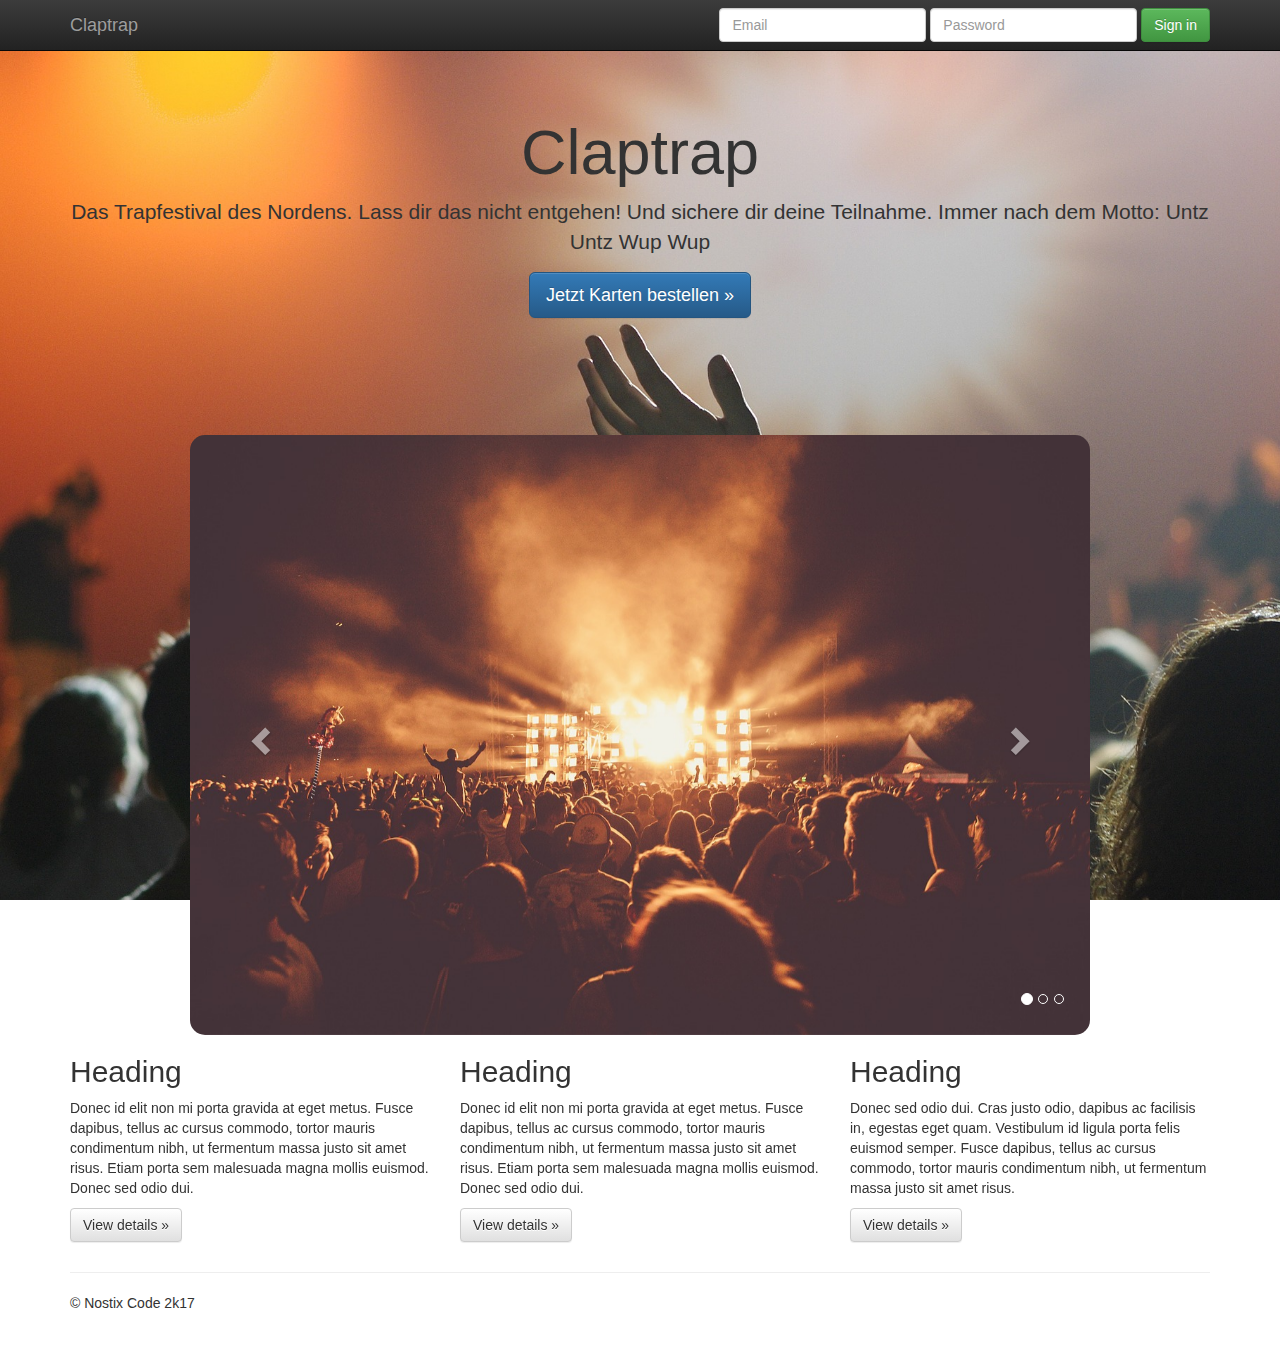
==== index.html @ b6ec32d0 "Add Image-Carousel-Front" ====
<!doctype html>
<html>
    <head>
        <meta charset="utf-8">
        <title>Claptrap</title>
        <meta name="description" content="Trapfestival">
        <meta name="viewport" content="width=device-width, initial-scale=1">


        <link rel="stylesheet" href="css/bootstrap.min.css">
        <link rel="stylesheet" href="css/bootstrap-theme.min.css">
        <link rel="stylesheet" href="css/main.css">

        <script src="js/vendor/modernizr-2.8.3-respond-1.4.2.min.js"></script>
    </head>
    <body>

    <nav class="navbar navbar-inverse navbar-fixed-top" role="navigation">
      <div class="container">
        <div class="navbar-header">
          <button type="button" class="navbar-toggle collapsed" data-toggle="collapse" data-target="#navbar" aria-expanded="false" aria-controls="navbar">
            <span class="sr-only">Toggle navigation</span>
            <span class="icon-bar"></span>
            <span class="icon-bar"></span>
            <span class="icon-bar"></span>
          </button>
          <a class="navbar-brand" href="#">Claptrap</a>
        </div>
        <div id="navbar" class="navbar-collapse collapse">
          <form class="navbar-form navbar-right" role="form">
            <div class="form-group">
              <input type="text" placeholder="Email" class="form-control">
            </div>
            <div class="form-group">
              <input type="password" placeholder="Password" class="form-control">
            </div>
            <button type="submit" class="btn btn-success">Sign in</button>
          </form>
        </div><!--/.navbar-collapse -->
      </div>
    </nav>

    <!-- Main jumbotron for a primary marketing message or call to action -->
    <div class="jumbotron">
      <div class="container">
        <h1 class="mainheader">Claptrap</h1>
        <p class="mainheader">Das Trapfestival des Nordens. Lass dir das nicht entgehen! Und sichere dir deine Teilnahme. Immer nach dem Motto: Untz Untz Wup Wup</p>
        <p class="mainheader"><a class="btn btn-primary btn-lg" href="#" role="button">Jetzt Karten bestellen &raquo;</a></p>
      </div>
    </div>
    
    
    
    
<div class="section-white">
  <div class="container frontimages">

    <div id="frontimages" class="carousel slide" data-ride="carousel">
      <!-- Indicators -->
      <ol class="carousel-indicators">
        <li data-target="#frontimages" data-slide-to="0" class="active"></li>
        <li data-target="#frontimages" data-slide-to="1"></li>
        <li data-target="#frontimages" data-slide-to="2"></li>
      </ol>

      <!-- Wrapper for slides -->
      <div class="carousel-inner">
        <div class="item active">
          <img src="img/1.jpg" alt="...">
        </div>
        <div class="item">
          <img src="img/2.jpg" alt="...">
        </div>
        <div class="item">
          <img src="img/3.jpg" alt="...">
        </div>
      </div>

      <!-- Controls -->
      <a class="left carousel-control" href="#frontimages" data-slide="prev">
        <span class="glyphicon glyphicon-chevron-left"></span>
      </a>
      <a class="right carousel-control" href="#frontimages" data-slide="next">
        <span class="glyphicon glyphicon-chevron-right"></span>
      </a>
    </div>

  </div>
</section>
    
    
    

    <div class="container">
      <!-- Example row of columns -->
      <div class="row">
        <div class="col-md-4">
          <h2>Heading</h2>
          <p>Donec id elit non mi porta gravida at eget metus. Fusce dapibus, tellus ac cursus commodo, tortor mauris condimentum nibh, ut fermentum massa justo sit amet risus. Etiam porta sem malesuada magna mollis euismod. Donec sed odio dui. </p>
          <p><a class="btn btn-default" href="#" role="button">View details &raquo;</a></p>
        </div>
        <div class="col-md-4">
          <h2>Heading</h2>
          <p>Donec id elit non mi porta gravida at eget metus. Fusce dapibus, tellus ac cursus commodo, tortor mauris condimentum nibh, ut fermentum massa justo sit amet risus. Etiam porta sem malesuada magna mollis euismod. Donec sed odio dui. </p>
          <p><a class="btn btn-default" href="#" role="button">View details &raquo;</a></p>
       </div>
        <div class="col-md-4">
          <h2>Heading</h2>
          <p>Donec sed odio dui. Cras justo odio, dapibus ac facilisis in, egestas eget quam. Vestibulum id ligula porta felis euismod semper. Fusce dapibus, tellus ac cursus commodo, tortor mauris condimentum nibh, ut fermentum massa justo sit amet risus.</p>
          <p><a class="btn btn-default" href="#" role="button">View details &raquo;</a></p>
        </div>
      </div>

      <hr>

      <footer>
        <p>&copy; Nostix Code 2k17</p>
      </footer>
    </div> <!-- /container -->        <script src="//ajax.googleapis.com/ajax/libs/jquery/1.11.2/jquery.min.js"></script>
        <script>window.jQuery || document.write('<script src="js/vendor/jquery-1.11.2.min.js"><\/script>')</script>

        <script src="js/vendor/bootstrap.min.js"></script>
    </body>
</html>
---- css/main.css ----
body {
  padding-top: 50px;
  padding-bottom: 20px;
  background-image: url("../img/bg.jpg");
  background-size: cover;
  background-attachment: fixed;
}

.mainheader {
  text-align: center;
}


.jumbotron {
  background: none;
}

/* Makes images fully responsive */

.img-responsive,
.thumbnail > img,
.thumbnail a > img,
.carousel-inner > .item > img,
.carousel-inner > .item > a > img {
  display: block;
  width: 100%;
  height: auto;
}

/* ------------------- Carousel Styling ------------------- */

.carousel-inner {
  border-radius: 15px;
}

.carousel-indicators {
  position: absolute;
  bottom: 0;
  right: 0;
  left: 0;
  width: 100%;
  z-index: 15;
  margin: 0;
  padding: 0 25px 25px 0;
  text-align: right;
}

.carousel-control.left,
.carousel-control.right {
  background-image: none;
}

@media screen and (min-width: 768px) {

  .section-white {
     padding: 24px 0;
  }

}

@media screen and (min-width: 992px) {

  .frontimages {
    max-width: 930px;
  }

}
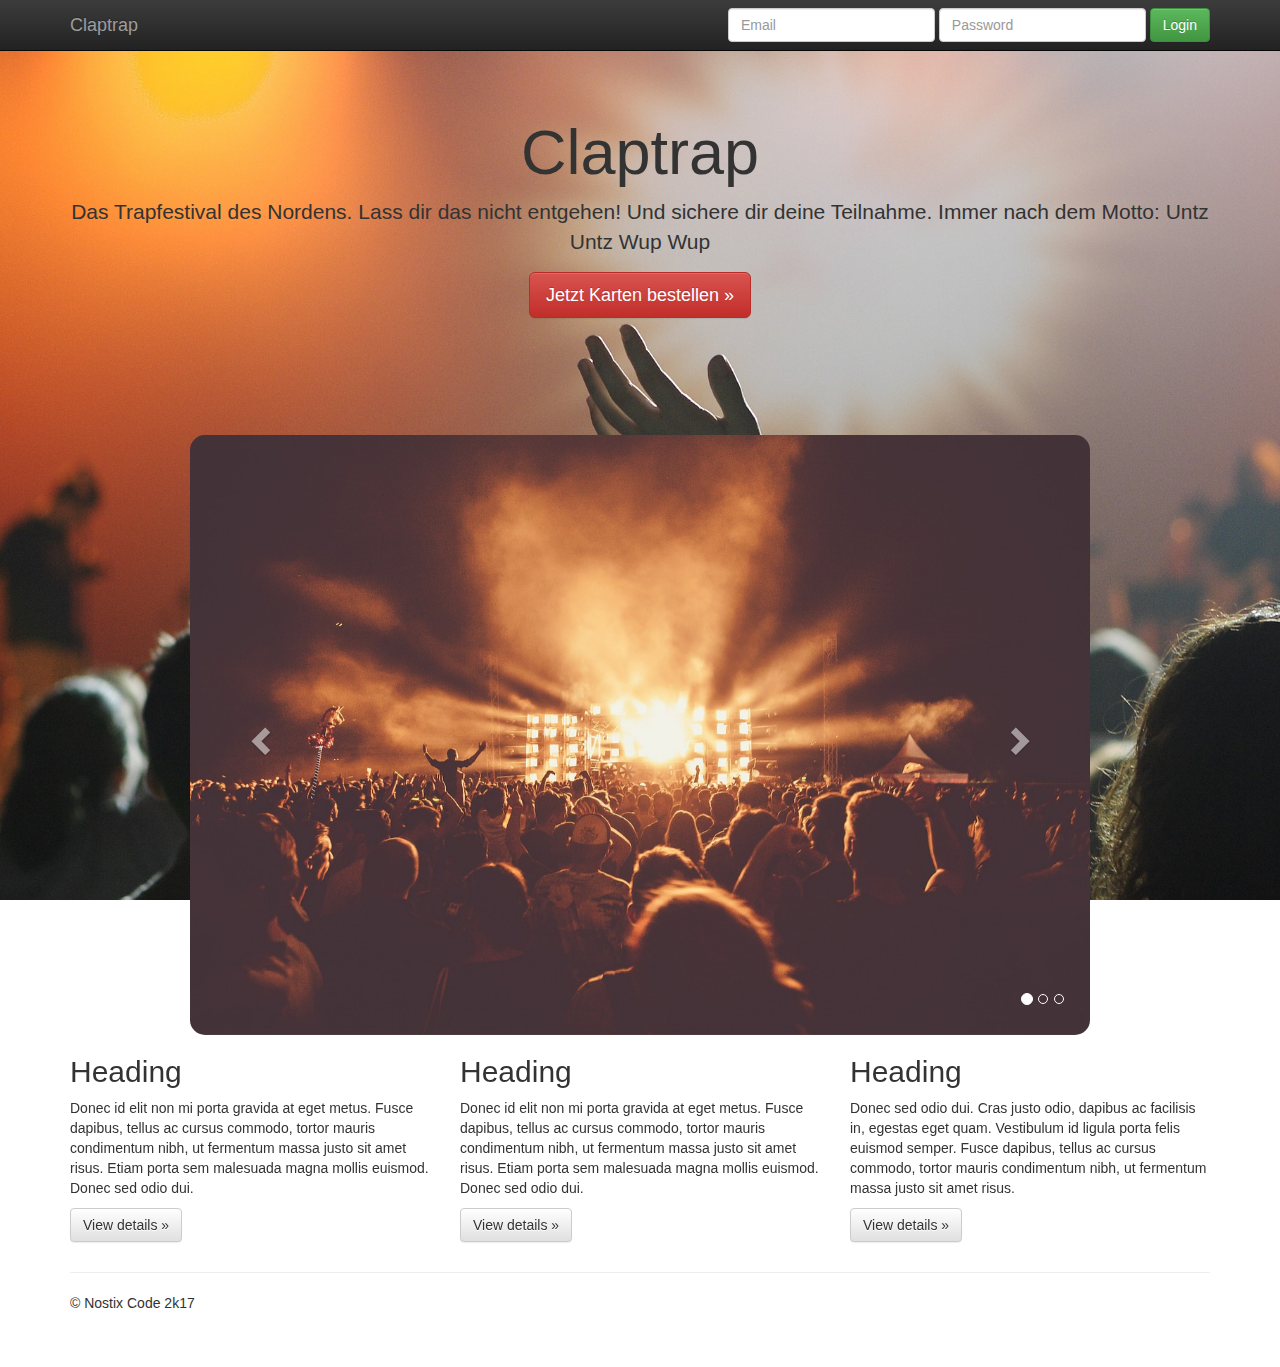
==== commit 94f2d45a: "Add back to top button" ====
--- a/index.html
+++ b/index.html
@@ -34,7 +34,7 @@
             <div class="form-group">
               <input type="password" placeholder="Password" class="form-control">
             </div>
-            <button type="submit" class="btn btn-success">Sign in</button>
+            <button type="submit" class="btn btn-success">Login</button>
           </form>
         </div><!--/.navbar-collapse -->
       </div>
@@ -45,51 +45,45 @@
       <div class="container">
         <h1 class="mainheader">Claptrap</h1>
         <p class="mainheader">Das Trapfestival des Nordens. Lass dir das nicht entgehen! Und sichere dir deine Teilnahme. Immer nach dem Motto: Untz Untz Wup Wup</p>
-        <p class="mainheader"><a class="btn btn-primary btn-lg" href="#" role="button">Jetzt Karten bestellen &raquo;</a></p>
+        <p class="mainheader"><a class="btn btn-danger btn-lg" href="#" role="button">Jetzt Karten bestellen &raquo;</a></p>
       </div>
     </div>
     
-    
-    
-    
-<div class="section-white">
-  <div class="container frontimages">
+    <div class="section-white">
+        <div class="container frontimages">
 
-    <div id="frontimages" class="carousel slide" data-ride="carousel">
-      <!-- Indicators -->
-      <ol class="carousel-indicators">
-        <li data-target="#frontimages" data-slide-to="0" class="active"></li>
-        <li data-target="#frontimages" data-slide-to="1"></li>
-        <li data-target="#frontimages" data-slide-to="2"></li>
-      </ol>
+            <div id="frontimages" class="carousel slide" data-ride="carousel">
+                <!-- Indicators -->
+                <ol class="carousel-indicators">
+                    <li data-target="#frontimages" data-slide-to="0" class="active"></li>
+                    <li data-target="#frontimages" data-slide-to="1"></li>
+                    <li data-target="#frontimages" data-slide-to="2"></li>
+                </ol>
 
-      <!-- Wrapper for slides -->
-      <div class="carousel-inner">
-        <div class="item active">
-          <img src="img/1.jpg" alt="...">
+                <!-- Wrapper for slides -->
+                <div class="carousel-inner">
+                    <div class="item active">
+                        <img src="img/1.jpg" alt="...">
+                    </div>
+                    <div class="item">
+                        <img src="img/2.jpg" alt="...">
+                    </div>
+                    <div class="item">
+                        <img src="img/3.jpg" alt="...">
+                    </div>
+                </div>
+
+                <!-- Controls -->
+                <a class="left carousel-control" href="#frontimages" data-slide="prev">
+                     <span class="glyphicon glyphicon-chevron-left"></span>
+                </a>
+                <a class="right carousel-control" href="#frontimages" data-slide="next">
+                     <span class="glyphicon glyphicon-chevron-right"></span>
+                </a>
+            </div>
+
         </div>
-        <div class="item">
-          <img src="img/2.jpg" alt="...">
-        </div>
-        <div class="item">
-          <img src="img/3.jpg" alt="...">
-        </div>
-      </div>
-
-      <!-- Controls -->
-      <a class="left carousel-control" href="#frontimages" data-slide="prev">
-        <span class="glyphicon glyphicon-chevron-left"></span>
-      </a>
-      <a class="right carousel-control" href="#frontimages" data-slide="next">
-        <span class="glyphicon glyphicon-chevron-right"></span>
-      </a>
-    </div>
-
-  </div>
-</section>
-    
-    
-    
+    </section>
 
     <div class="container">
       <!-- Example row of columns -->
@@ -110,6 +104,8 @@
           <p><a class="btn btn-default" href="#" role="button">View details &raquo;</a></p>
         </div>
       </div>
+      
+      <a id="back-to-top" href="#" class="btn btn-default btn-lg back-to-top" role="button" title="Click to return on the top page" data-toggle="tooltip" data-placement="left"><span class="glyphicon glyphicon-chevron-up"></span></a>
 
       <hr>
 
@@ -120,5 +116,6 @@
         <script>window.jQuery || document.write('<script src="js/vendor/jquery-1.11.2.min.js"><\/script>')</script>
 
         <script src="js/vendor/bootstrap.min.js"></script>
+        <script src="js/main.js"></script>
     </body>
 </html>
--- a/css/main.css
+++ b/css/main.css
@@ -13,6 +13,14 @@
 
 .jumbotron {
   background: none;
+}
+
+.back-to-top {
+  cursor: pointer;
+  position: fixed;
+  bottom: 20px;
+  right: 40px;
+  display:none;
 }
 
 /* Makes images fully responsive */
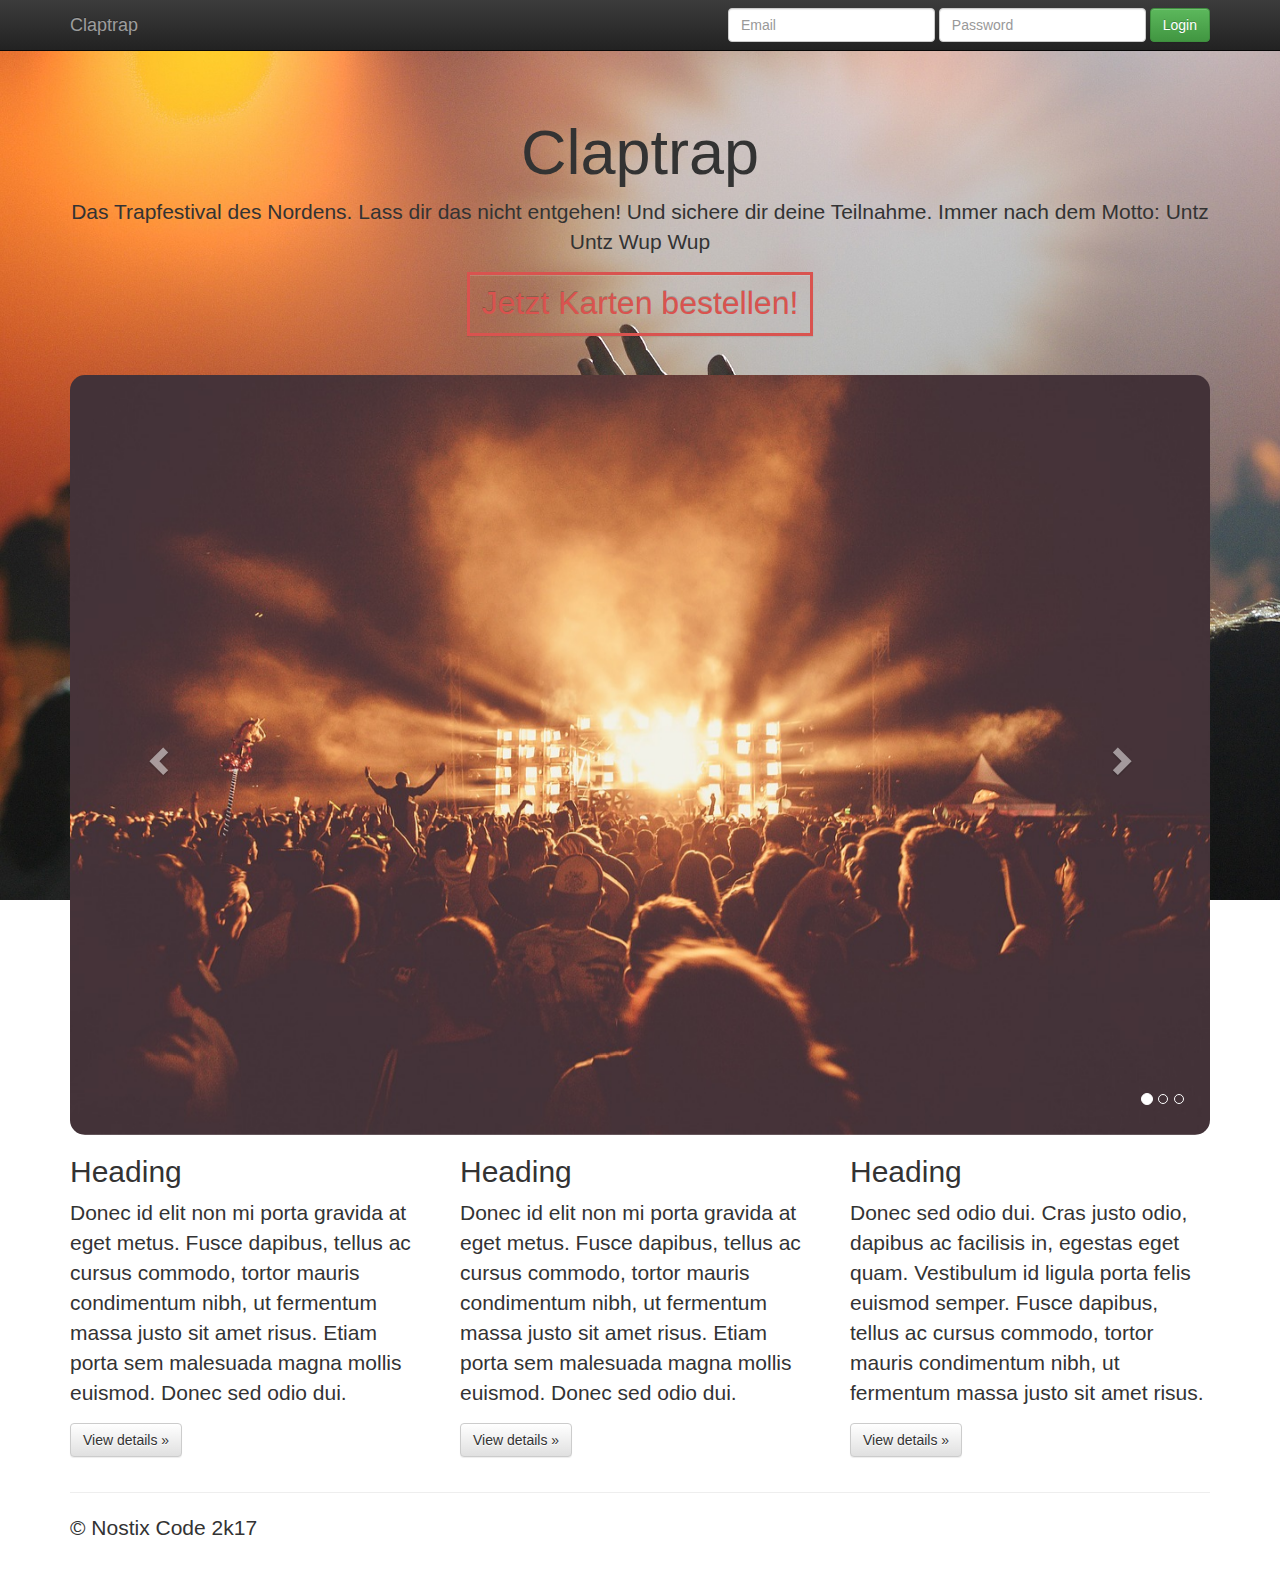
==== commit d2611fa7: "Button rework" ====
--- a/index.html
+++ b/index.html
@@ -45,7 +45,9 @@
       <div class="container">
         <h1 class="mainheader">Claptrap</h1>
         <p class="mainheader">Das Trapfestival des Nordens. Lass dir das nicht entgehen! Und sichere dir deine Teilnahme. Immer nach dem Motto: Untz Untz Wup Wup</p>
-        <p class="mainheader"><a class="btn btn-danger btn-lg" href="#" role="button">Jetzt Karten bestellen &raquo;</a></p>
+		<div class="ticket-button mainheader"><p><a href="#" class="btn btn-outlined btn-danger">Jetzt Karten bestellen!</a></p>
+      <!-- old Button  <p class="mainheader"><a class="btn btn-danger btn-lg" href="#" role="button">Jetzt Karten bestellen &raquo;</a></p>-->
+	  
       </div>
     </div>
     
--- a/css/main.css
+++ b/css/main.css
@@ -4,6 +4,7 @@
   background-image: url("../img/bg.jpg");
   background-size: cover;
   background-attachment: fixed;
+  
 }
 
 .mainheader {
@@ -13,6 +14,8 @@
 
 .jumbotron {
   background: none;
+  position: relative;
+  height: 100vh;
 }
 
 .back-to-top {
@@ -33,6 +36,25 @@
   display: block;
   width: 100%;
   height: auto;
+}
+
+.btn-outlined {
+    border-radius: 0;
+    -webkit-transition: all 0.3s;
+       -moz-transition: all 0.3s;
+            transition: all 0.3s;
+	font-size: 32px;
+}
+
+.btn-outlined.btn-danger {
+    background: none;
+    border: 3px solid #d9534f;
+    color: #d9534f;
+}
+.btn-outlined.btn-danger:hover,
+.btn-outlined.btn-danger:active {
+    color: #FFF;
+    background: #d2322d;
 }
 
 /* ------------------- Carousel Styling ------------------- */
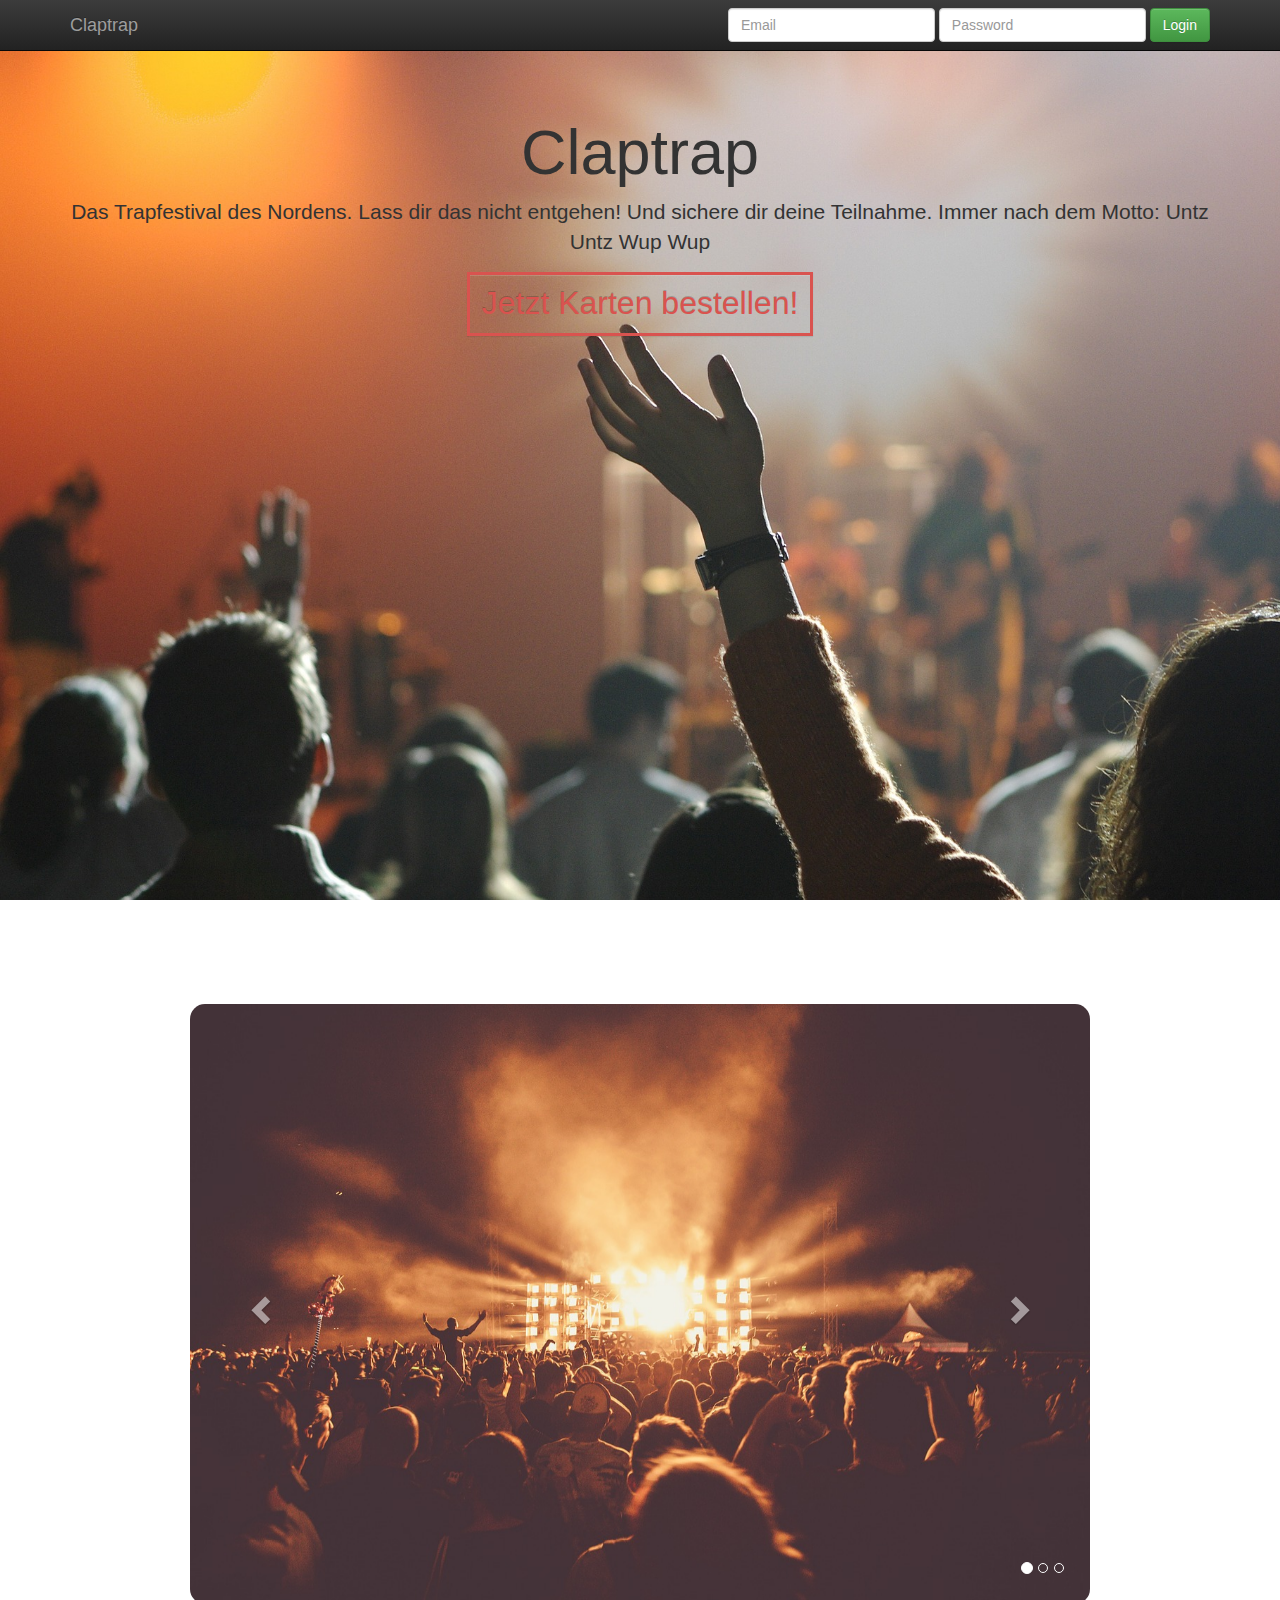
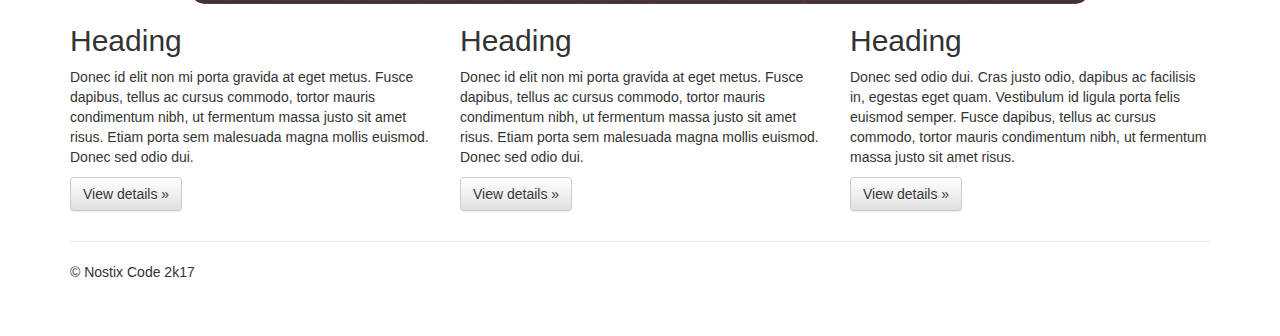
==== commit 4044fe3b: "add .htaccess file, add forgotten '</div>'" ====
--- a/index.html
+++ b/index.html
@@ -45,8 +45,8 @@
       <div class="container">
         <h1 class="mainheader">Claptrap</h1>
         <p class="mainheader">Das Trapfestival des Nordens. Lass dir das nicht entgehen! Und sichere dir deine Teilnahme. Immer nach dem Motto: Untz Untz Wup Wup</p>
-		<div class="ticket-button mainheader"><p><a href="#" class="btn btn-outlined btn-danger">Jetzt Karten bestellen!</a></p>
-      <!-- old Button  <p class="mainheader"><a class="btn btn-danger btn-lg" href="#" role="button">Jetzt Karten bestellen &raquo;</a></p>-->
+		    <div class="ticket-button mainheader"><p><a href="#" class="btn btn-outlined btn-danger">Jetzt Karten bestellen!</a></p></div>
+        <!-- old Button  <p class="mainheader"><a class="btn btn-danger btn-lg" href="#" role="button">Jetzt Karten bestellen &raquo;</a></p>-->
 	  
       </div>
     </div>
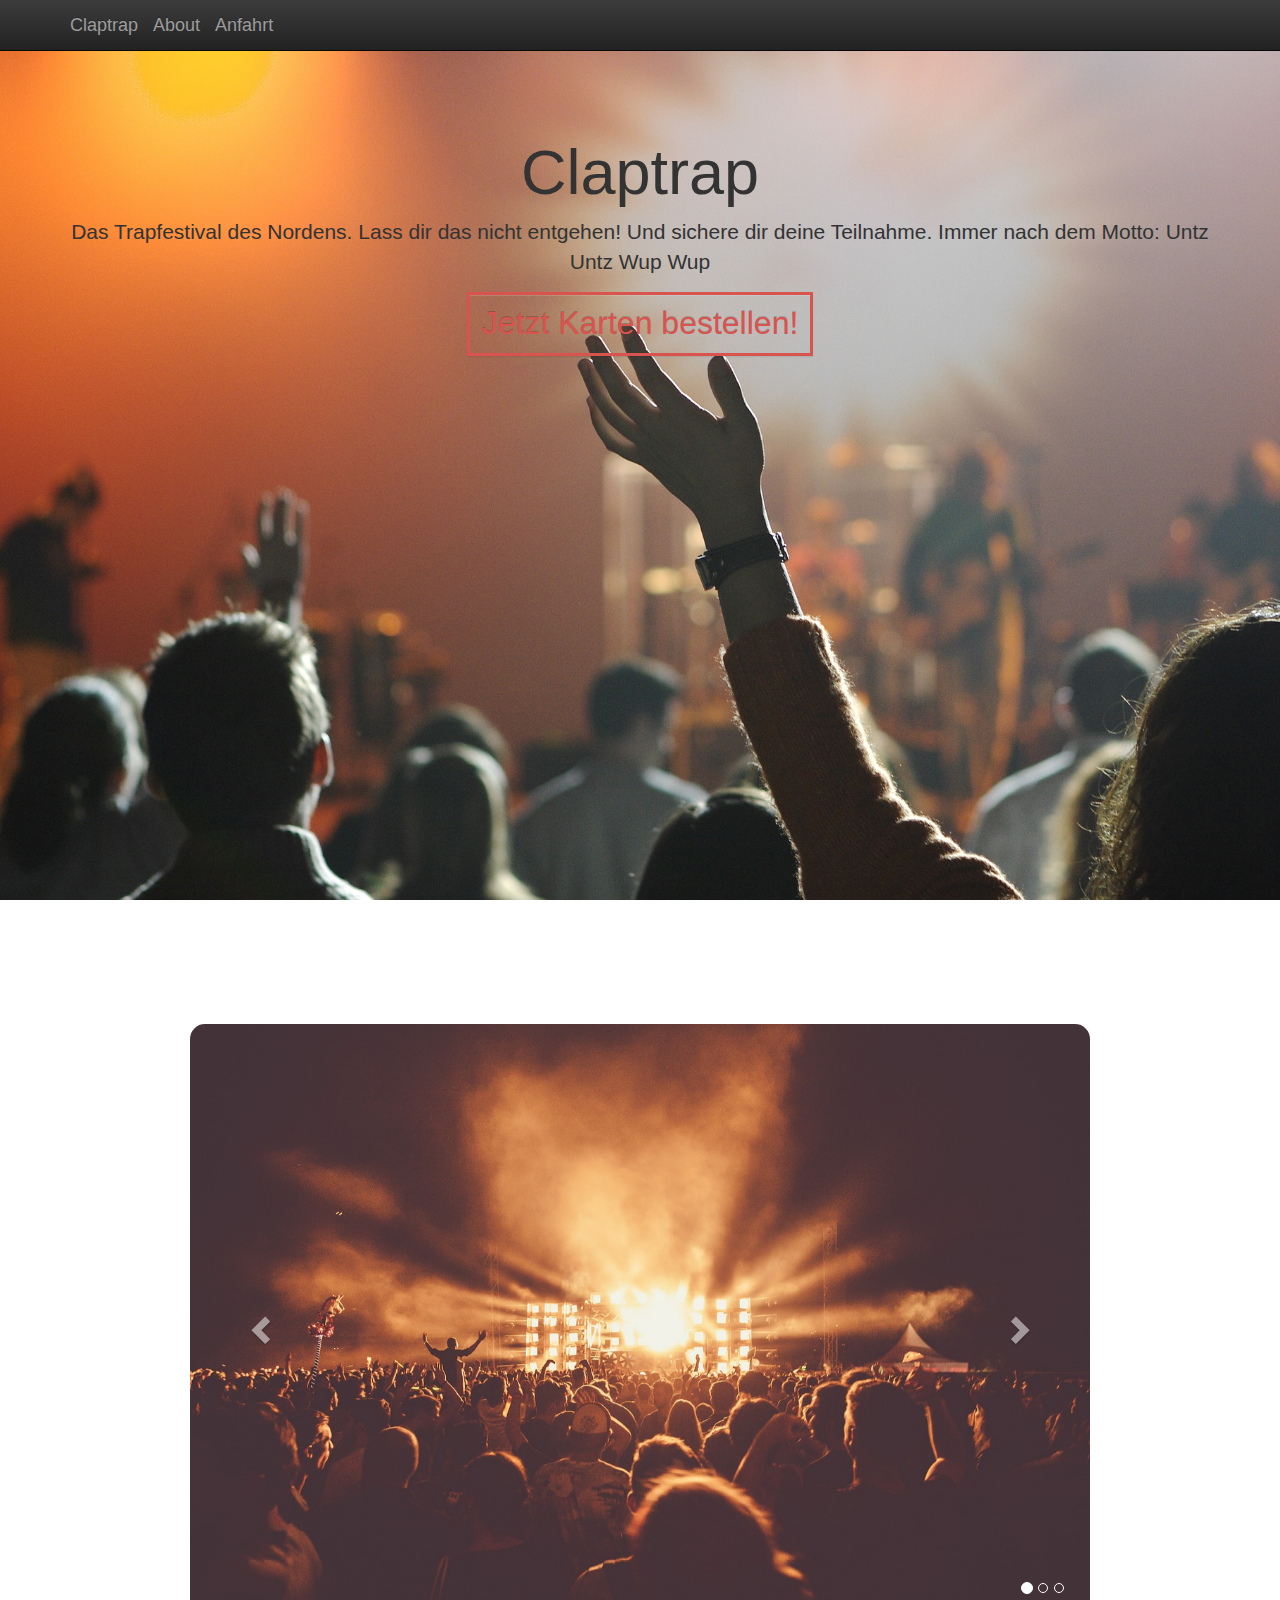
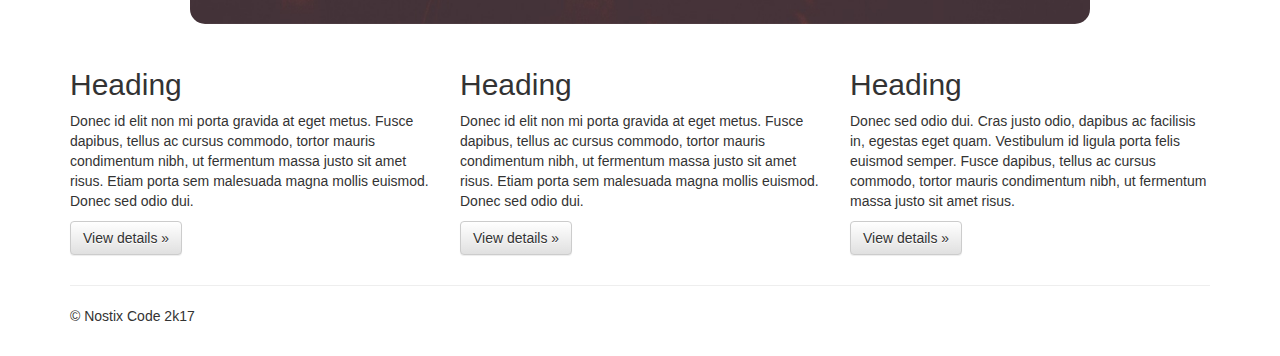
==== commit 56cc8796: "add forgotten index.html" ====
--- a/index.html
+++ b/index.html
@@ -1,4 +1,5 @@
 <!doctype html>
+
 <html>
     <head>
         <meta charset="utf-8">
@@ -15,6 +16,7 @@
     </head>
     <body>
 
+    <!--####### Navbar #######-->
     <nav class="navbar navbar-inverse navbar-fixed-top" role="navigation">
       <div class="container">
         <div class="navbar-header">
@@ -24,21 +26,16 @@
             <span class="icon-bar"></span>
             <span class="icon-bar"></span>
           </button>
-          <a class="navbar-brand" href="#">Claptrap</a>
+          <a class="navbar-brand" href="index.html">Claptrap</a>
+          <a class="navbar-brand" href="about.html">About</a>
+          <a class="navbar-brand" href="anfahrt.html">Anfahrt</a>
         </div>
-        <div id="navbar" class="navbar-collapse collapse">
-          <form class="navbar-form navbar-right" role="form">
-            <div class="form-group">
-              <input type="text" placeholder="Email" class="form-control">
-            </div>
-            <div class="form-group">
-              <input type="password" placeholder="Password" class="form-control">
-            </div>
-            <button type="submit" class="btn btn-success">Login</button>
-          </form>
-        </div><!--/.navbar-collapse -->
       </div>
     </nav>
+
+    <div class="container" style="margin-top:20px;">
+    
+    </div>
 
     <!-- Main jumbotron for a primary marketing message or call to action -->
     <div class="jumbotron">
@@ -85,7 +82,7 @@
             </div>
 
         </div>
-    </section>
+    </div>
 
     <div class="container">
       <!-- Example row of columns -->
@@ -106,9 +103,14 @@
           <p><a class="btn btn-default" href="#" role="button">View details &raquo;</a></p>
         </div>
       </div>
+
+      
+      <!--####### Footer ######-->
       
       <a id="back-to-top" href="#" class="btn btn-default btn-lg back-to-top" role="button" title="Click to return on the top page" data-toggle="tooltip" data-placement="left"><span class="glyphicon glyphicon-chevron-up"></span></a>
 
+
+<!--####### Footer ######-->
       <hr>
 
       <footer>
--- a/css/main.css
+++ b/css/main.css
@@ -24,6 +24,30 @@
   bottom: 20px;
   right: 40px;
   display:none;
+}
+
+.formfirst {
+  text-align: center;
+  flex: 1;          
+  min-width: 200px;
+}
+
+.formfirst input,.formsecond input,.formsecond select {
+  margin: auto;
+  max-width: 80%;
+}
+
+.formsecond {
+  padding-top: auto;
+  padding-bottom: auto;
+  text-align: center;
+  flex: 1;
+  min-width: 200px;
+}
+
+.loginform {
+  display: flex;
+  flex-wrap: wrap;
 }
 
 /* Makes images fully responsive */
@@ -95,3 +119,43 @@
   }
 
 }
+
+
+
+/* ----About-Seite---- */
+
+.img-responsive-about, {
+  display: block;
+  width: 80%;
+  height: auto;
+}
+
+.img-center {
+  margin: 0 auto;
+}
+
+/* ----Transparentes Panel---- */
+
+.panel-transparent {
+  margin-top: 20px;
+  background: none;
+  border-color: transparent;
+  color: white;
+}
+
+.panel-transparent .panel-heading{
+  border-color: transparent;
+  background: rgba(122, 130, 136, 0.8)!important;
+}
+
+.panel-transparent .panel-body{
+  border-color: transparent;
+  background: rgba(46, 51, 56, 0.8)!important;
+}
+
+#map {
+    max-width: 930px;
+    height: 400px; 
+    margin-top: 40px; 
+    margin-bottom: 40px;
+}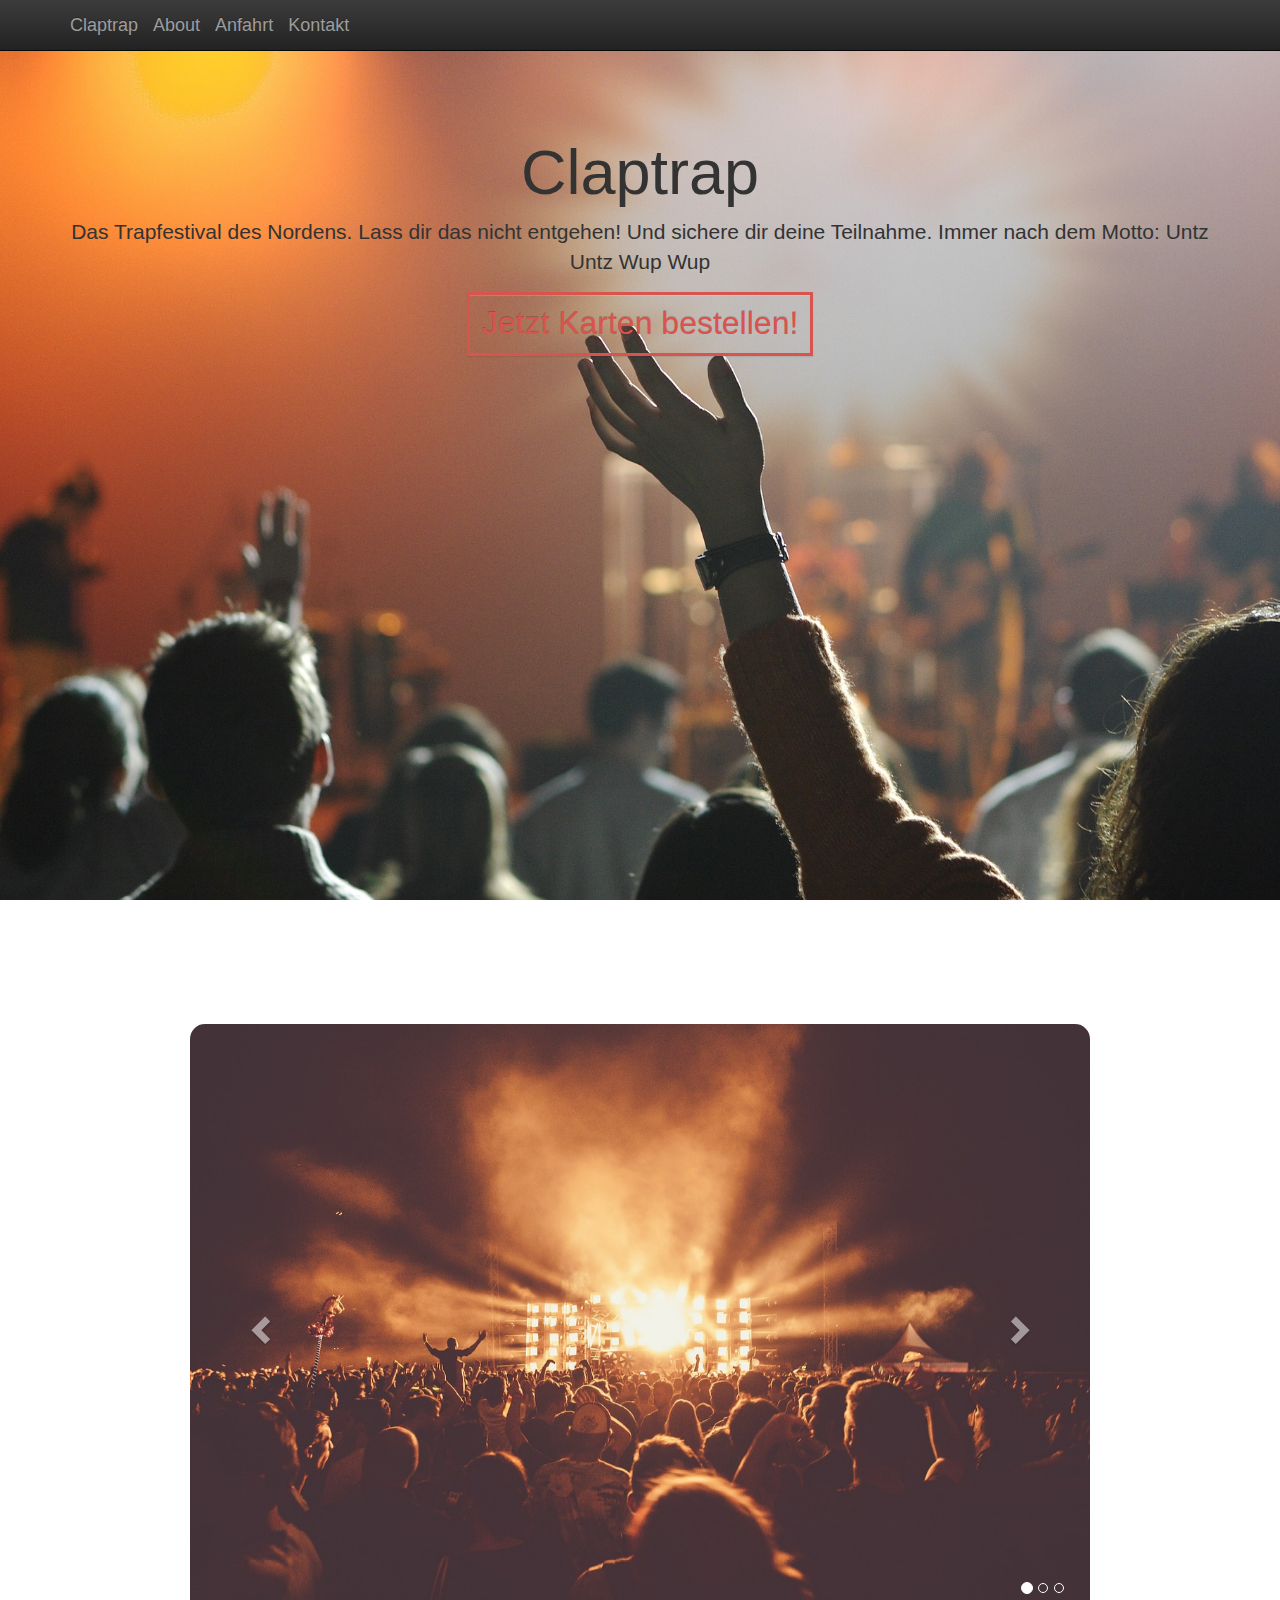
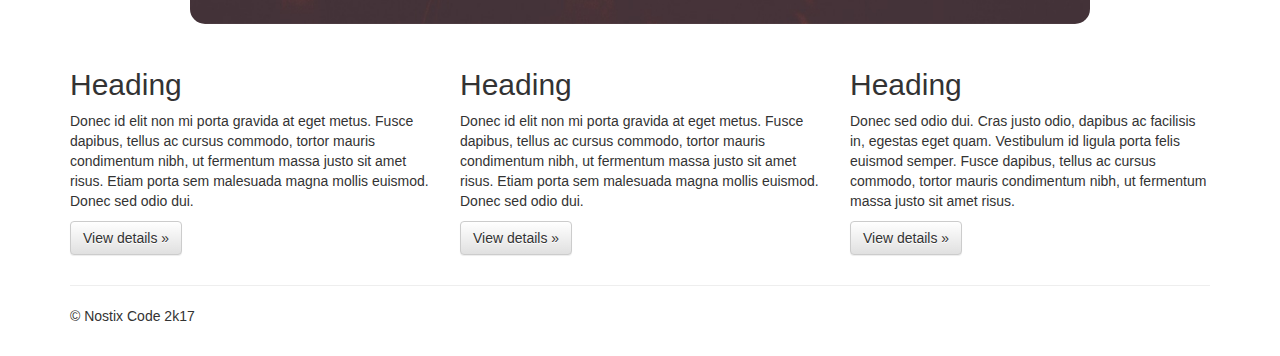
==== commit 35048b4f: "Fixed Navbar" ====
--- a/index.html
+++ b/index.html
@@ -29,6 +29,7 @@
           <a class="navbar-brand" href="index.html">Claptrap</a>
           <a class="navbar-brand" href="about.html">About</a>
           <a class="navbar-brand" href="anfahrt.html">Anfahrt</a>
+          <a class="navbar-brand" href="kontakt.html">Kontakt</a>
         </div>
       </div>
     </nav>
@@ -42,7 +43,7 @@
       <div class="container">
         <h1 class="mainheader">Claptrap</h1>
         <p class="mainheader">Das Trapfestival des Nordens. Lass dir das nicht entgehen! Und sichere dir deine Teilnahme. Immer nach dem Motto: Untz Untz Wup Wup</p>
-		    <div class="ticket-button mainheader"><p><a href="#" class="btn btn-outlined btn-danger">Jetzt Karten bestellen!</a></p></div>
+		    <div class="ticket-button mainheader"><p><a href="kontakt.html" class="btn btn-outlined btn-danger">Jetzt Karten bestellen!</a></p></div>
         <!-- old Button  <p class="mainheader"><a class="btn btn-danger btn-lg" href="#" role="button">Jetzt Karten bestellen &raquo;</a></p>-->
 	  
       </div>
--- a/css/main.css
+++ b/css/main.css
@@ -32,7 +32,7 @@
   min-width: 200px;
 }
 
-.formfirst input,.formsecond input,.formsecond select {
+.formfirst input,.formsecond input,.formsecond textarea {
   margin: auto;
   max-width: 80%;
 }
